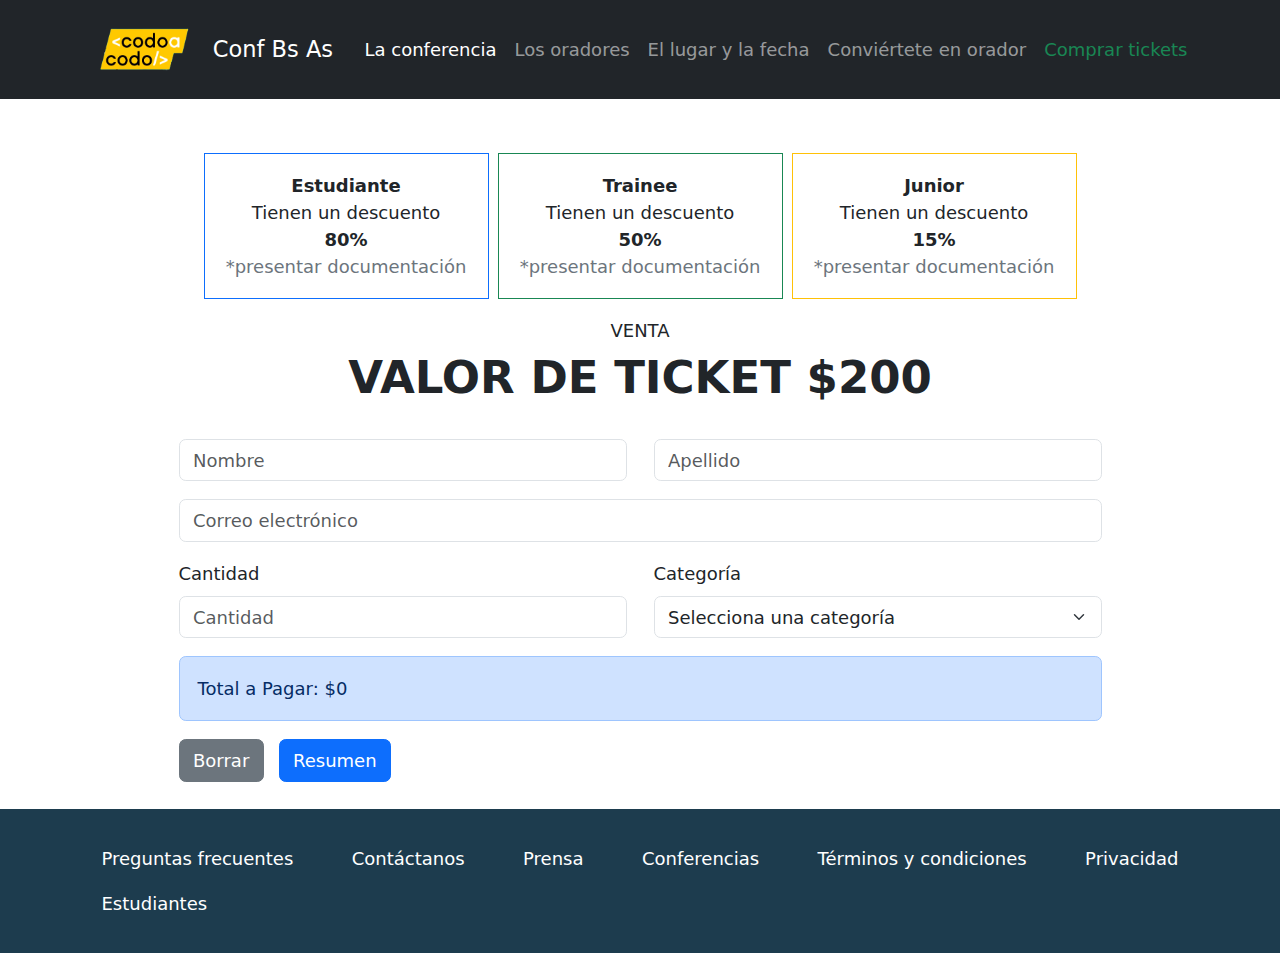
==== comprar-tickets.html @ 8ce14d53 "Comprar ticket js funcion" ====
<!DOCTYPE html>
<html lang="en">
<head>
    <meta charset="UTF-8">
    <meta name="viewport" content="width=device-width, initial-scale=1.0">

    <!-- Bootstrap CSS & Propio-->
    <link href="/css/bootstrap.min.css" rel="stylesheet"  crossorigin="anonymous">
    <link rel="stylesheet" href="./css/mystyle.css">

    
    <title>Comprar Tickets - Nicolas Capdevielle - Tp Integrador </title>
</head>
<body>
    <!--  Barra de navegacion  -->

    <div class="container-fluid bg-dark">
        <nav class="navbar navbar-dark  navbar-expand-lg ">
            <div class="container ">
              <a class="navbar-brand " href="index.html">
                <img class="img-fluid LogoCAC" src="./img/codoacodo.png" alt="">
                Conf Bs As
              </a>
              <button class="navbar-toggler" type="button" data-bs-toggle="collapse" data-bs-target="#navbarSupportedContent" aria-controls="navbarSupportedContent" aria-expanded="false" aria-label="Toggle navigation">
                <span class="navbar-toggler-icon"></span>
              </button>
              <div class="collapse navbar-collapse row" id="navbarSupportedContent">
    
                <ul class="navbar-nav justify-content-end mb-2 mb-lg-0">
                  <li class="nav-item">
                    <a class="nav-link active" aria-current="page" href="index.html#conferencia">La conferencia</a>
                  </li>
                  <li class="nav-item">
                    <a class="nav-link" href="index.html#oradores">Los oradores</a>
                  </li>
                  <li class="nav-item">
                    <a class="nav-link" href="index.html#lugarFecha">El lugar y la fecha</a>
                  </li>
                  <li class="nav-item">
                    <a class="nav-link" href="index.html#formulario">Conviértete en orador</a>
                  </li>
                  <li class="nav-item">
                    <a class="nav-link text-success" href="#">Comprar tickets</a>
                  </li>
                  
                </ul>
               
              </div>
            </div>
          </nav>
    
        </div>

        <!--- Categorias ---->

        <div class="container">

          <div class="row mt-5 justify-content-center">


            <div class="col-12 col-md-3 border border-primary text-center mb-2">
              <p class="pt-3">
                <strong>Estudiante</strong><br>
                Tienen un descuento <br>
                <b>80%</b><br>
                <span class="text-secondary">*presentar documentación</span>
              </p>
            </div>

            <div class="col-12 col-md-3 mx-2  border border-success text-center mb-2">
              <p class="pt-3">
                <strong>Trainee</strong><br>
                Tienen un descuento <br>
                <b>50%</b><br>
                <span class="text-secondary">*presentar documentación</span>
              </p>
            </div>

            <div class="col-12 col-md-3 border border-warning text-center mb-2">
              <p class="pt-3">
                <strong>Junior</strong><br>
                Tienen un descuento <br>
                <b>15%</b><br>
                <span class="text-secondary">*presentar documentación</span>
              </p>
            </div>


          </div>

        </div>

    <!--- Form Comprar tickets ---> 

    <div class="container mt-2">

<p class="text-center"><span class="w-100">VENTA</span><br>
  
  <b class="fs-1">VALOR DE TICKET $200</b></p>

      <div class="row justify-content-center">


        <div class="col-12 col-md-10 my-2">
          <div class="row mb-3">
            <div class="col">
              <input type="text" class="form-control" placeholder="Nombre">
            </div>
            <div class="col">
              <input type="text" class="form-control" placeholder="Apellido">
            </div>
          </div>
          <div class="mb-3">
            <input type="email" class="form-control" placeholder="Correo electrónico">
          </div>
          <div class="row ">
          <div class="col-6 mb-3">
            <label for="number" class="form-label">Cantidad</label>
            <input id="number" type="number" class="form-control" placeholder="Cantidad" min="0">
          </div>
          <div class="col-6 mb-3">
            <label for="categoria" class="form-label">Categoría</label>
            <select class="form-select" id="categoria">
              <option selected>Selecciona una categoría</option>
              <option value="1">Estudiante</option>
              <option value="2">Trainee</option>
              <option value="3">Junior</option>
            </select>
          </div>
        </div>

        
        <div class="mb-3 alert alert-primary" role="alert">
          Total a Pagar: $<span id="totalAPagar">0</span>
        </div>

          <div class="mb-3">
            <button type="reset" class="btn btn-secondary me-2">Borrar</button>
            <button onclick="clickResumen()" id="resumen" type="submit" class="btn btn-primary">Resumen</button>
          </div>
        </div>

      </div>
      </div>

 



    <!--  Footer  -->

    
    <footer id="main-footer">
        <div class="container">
            <ul class="nav justify-content-center justify-content-lg-between align-items-center">
                <li class="nav-item">
                    <a class="nav-link" href="#">Preguntas <span>frecuentes</span></a>
                </li>
                <li class="nav-item">
                    <a class="nav-link" href="#">Contáctanos</a>
                </li>
                <li class="nav-item">
                    <a class="nav-link" href="#">Prensa</a>
                </li>
                <li class="nav-item">
                    <a class="nav-link" href="#">Conferencias</a>
                </li>
                <li class="nav-item">
                    <a class="nav-link" href="#">Términos y <span>condiciones</span></a>
                </li>
                <li class="nav-item">
                    <a class="nav-link" href="#">Privacidad</a>
                </li>
                <li class="nav-item">
                    <a class="nav-link" href="#">Estudiantes</a>
                </li>
            </ul>
        </div>
    </footer>
  
  
  
  
      <!-- Scripts -->
      <script src="./js/bootstrap.bundle.min.js"  crossorigin="anonymous"></script>
      <script src="./js/comprarTicket.js"></script>

</body>
</html>
---- css/mystyle.css ----
*{
    margin: 0;
    padding: 0;
    font-size: 18px;
    }

    .LogoCAC{
    height: 70px;
    }

    .portada{

    background-image: url(../img/ba1.png);
    height: 700px;
    }

    .spanCategorias{
    font-size: 14px;
    font-weight: bold;
    padding: 5px 10px;
    border-radius: 5px;
    }

    .imgOctubre{
    background-image: url(../img/honolulu.jpg);
    height: 600px;
    background-repeat: no-repeat;
    background-size: cover;

    }

    #main-footer {
    background: #1d3c4e;
    color: #fff;
    padding: 1.5rem;
    }

    #main-footer .nav-link {
    color: #fff;
    text-align: center;
    }

    .btn-formulario{
    background-color: #96c93e;
    color: white;
    }

    .btn-formulario:hover{
    background-color: #4b7700;
    color: white;
    }

    .btn-white-border{
    border-radius: 5px;
    border:white solid 1px;
    color: white;
    }

    .btn-white-border:hover{
    background-color: #fff;
    color: black;
    }

    form{
    margin-bottom: 50px;
    }
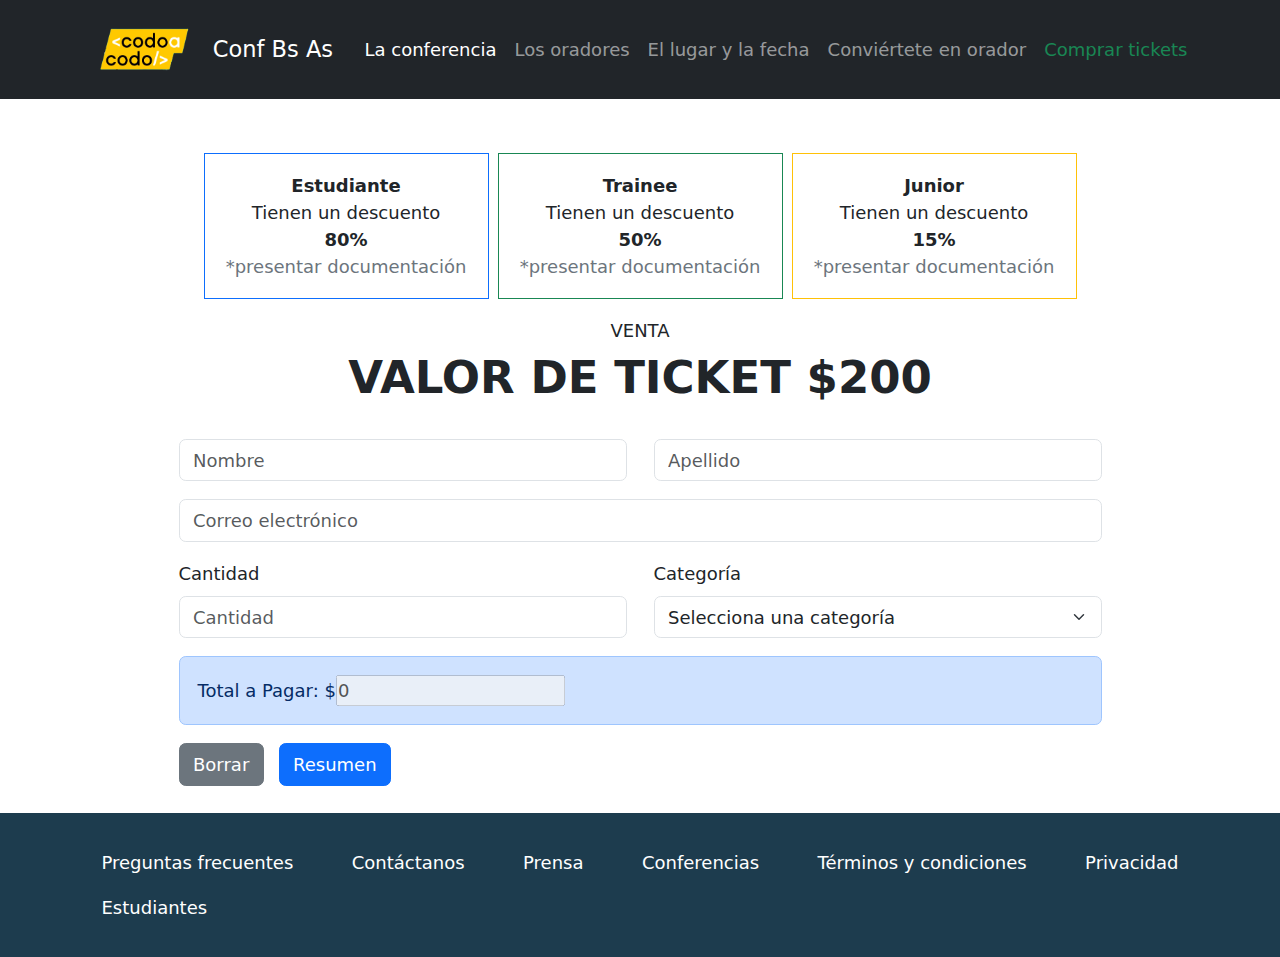
==== commit 99d265f7: "Add files via upload" ====
--- a/comprar-tickets.html
+++ b/comprar-tickets.html
@@ -58,7 +58,7 @@
           <div class="row mt-5 justify-content-center">
 
 
-            <div class="col-12 col-md-3 border border-primary text-center mb-2">
+            <div class="col-10 col-md-3 border border-primary text-center mb-2">
               <p class="pt-3">
                 <strong>Estudiante</strong><br>
                 Tienen un descuento <br>
@@ -67,7 +67,7 @@
               </p>
             </div>
 
-            <div class="col-12 col-md-3 mx-2  border border-success text-center mb-2">
+            <div class="col-10 col-md-3 mx-2  border border-success text-center mb-2">
               <p class="pt-3">
                 <strong>Trainee</strong><br>
                 Tienen un descuento <br>
@@ -76,7 +76,7 @@
               </p>
             </div>
 
-            <div class="col-12 col-md-3 border border-warning text-center mb-2">
+            <div class="col-10 col-md-3 border border-warning text-center mb-2">
               <p class="pt-3">
                 <strong>Junior</strong><br>
                 Tienen un descuento <br>
@@ -101,7 +101,7 @@
       <div class="row justify-content-center">
 
 
-        <div class="col-12 col-md-10 my-2">
+        <form id="miFormulario" class="col-12 col-md-10 my-2">
           <div class="row mb-3">
             <div class="col">
               <input type="text" class="form-control" placeholder="Nombre">
@@ -131,14 +131,16 @@
 
         
         <div class="mb-3 alert alert-primary" role="alert">
-          Total a Pagar: $<span id="totalAPagar">0</span>
+          Total a Pagar: $<input id="totalAPagar" type="text" value="0" disabled>
         </div>
 
           <div class="mb-3">
             <button type="reset" class="btn btn-secondary me-2">Borrar</button>
             <button onclick="clickResumen()" id="resumen" type="submit" class="btn btn-primary">Resumen</button>
           </div>
-        </div>
+
+
+        </form>
 
       </div>
       </div>
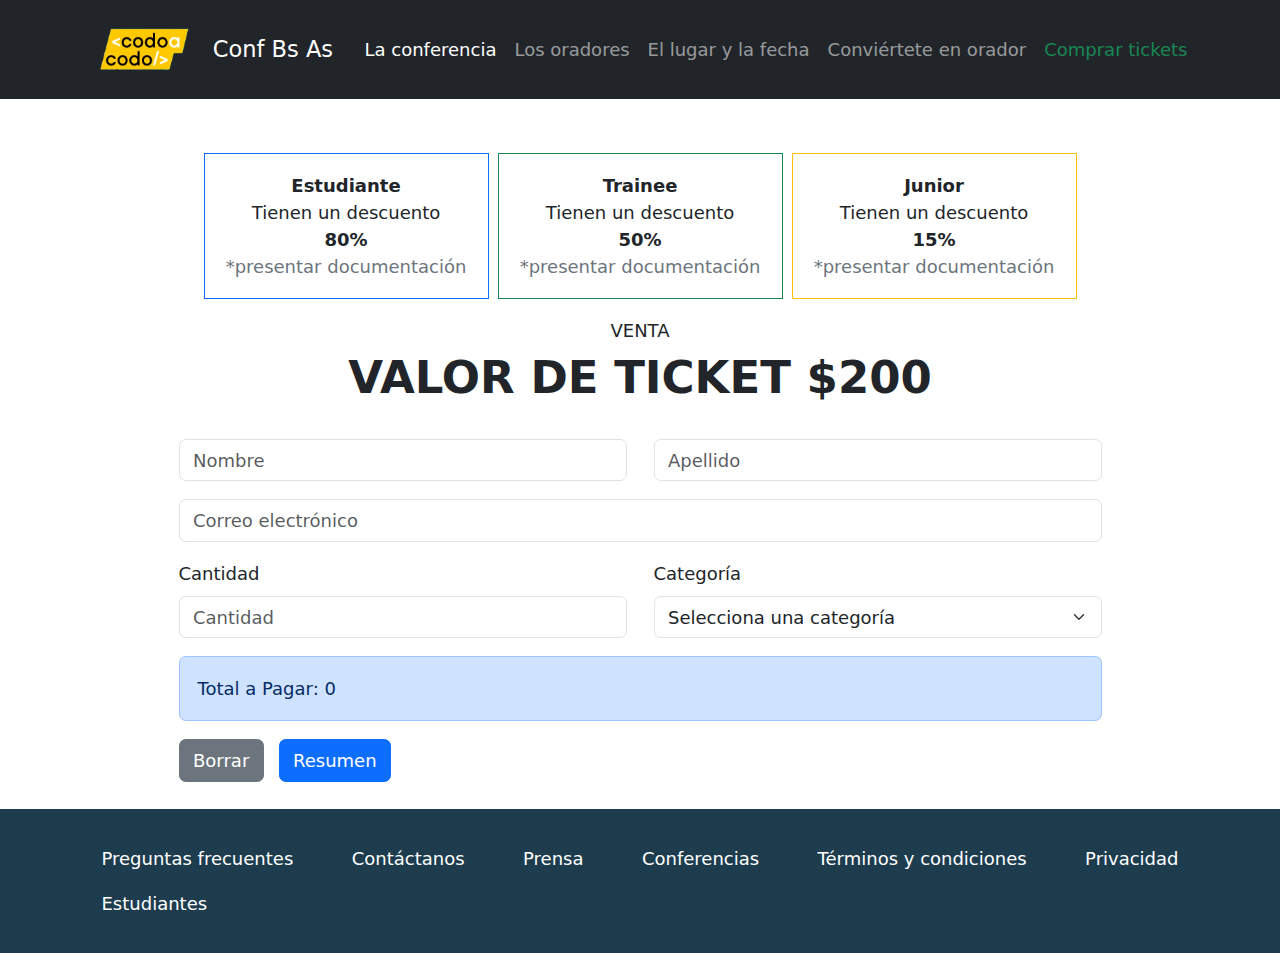
==== commit 6715af05: "Update comprar-tickets.html" ====
--- a/comprar-tickets.html
+++ b/comprar-tickets.html
@@ -131,7 +131,7 @@
 
         
         <div class="mb-3 alert alert-primary" role="alert">
-          Total a Pagar: $<input id="totalAPagar" type="text" value="0" disabled>
+          Total a Pagar: <input id="totalAPagar" type="text" value="0" disabled>
         </div>
 
           <div class="mb-3">
@@ -188,4 +188,4 @@
       <script src="./js/comprarTicket.js"></script>
 
 </body>
-</html>+</html>
--- a/css/mystyle.css
+++ b/css/mystyle.css
@@ -64,3 +64,9 @@
     form{
     margin-bottom: 50px;
     }
+
+#totalAPagar {
+   color:var(--bs-primary-text-emphasis);
+    border: 1px transparent;
+    background: transparent;
+}
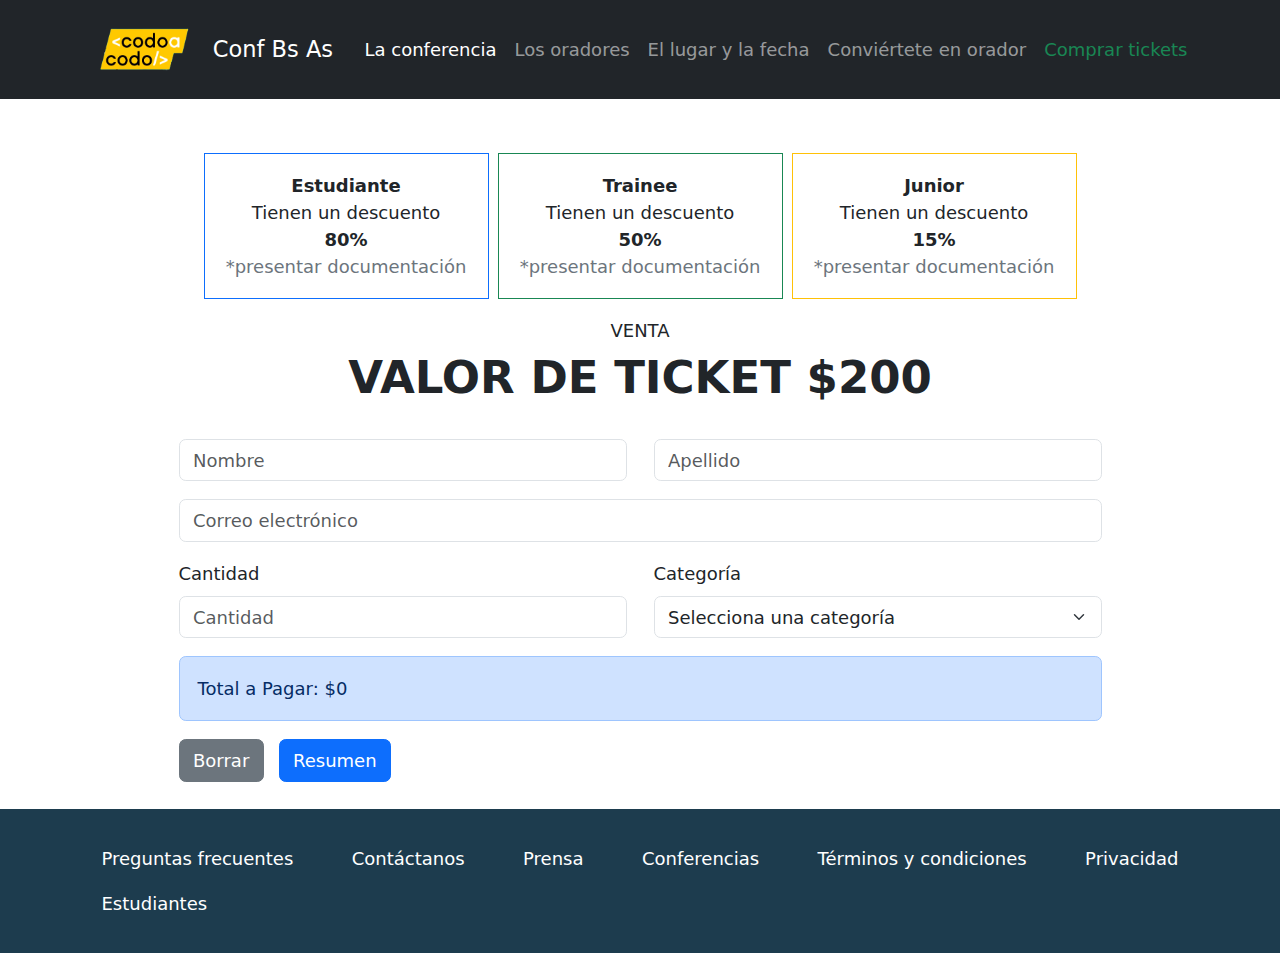
==== commit a3ffcc40: "Update comprar-tickets.html" ====
--- a/comprar-tickets.html
+++ b/comprar-tickets.html
@@ -131,7 +131,7 @@
 
         
         <div class="mb-3 alert alert-primary" role="alert">
-          Total a Pagar: <input id="totalAPagar" type="text" value="0" disabled>
+          Total a Pagar: $<input id="totalAPagar" type="text" value="0" disabled>
         </div>
 
           <div class="mb-3">
